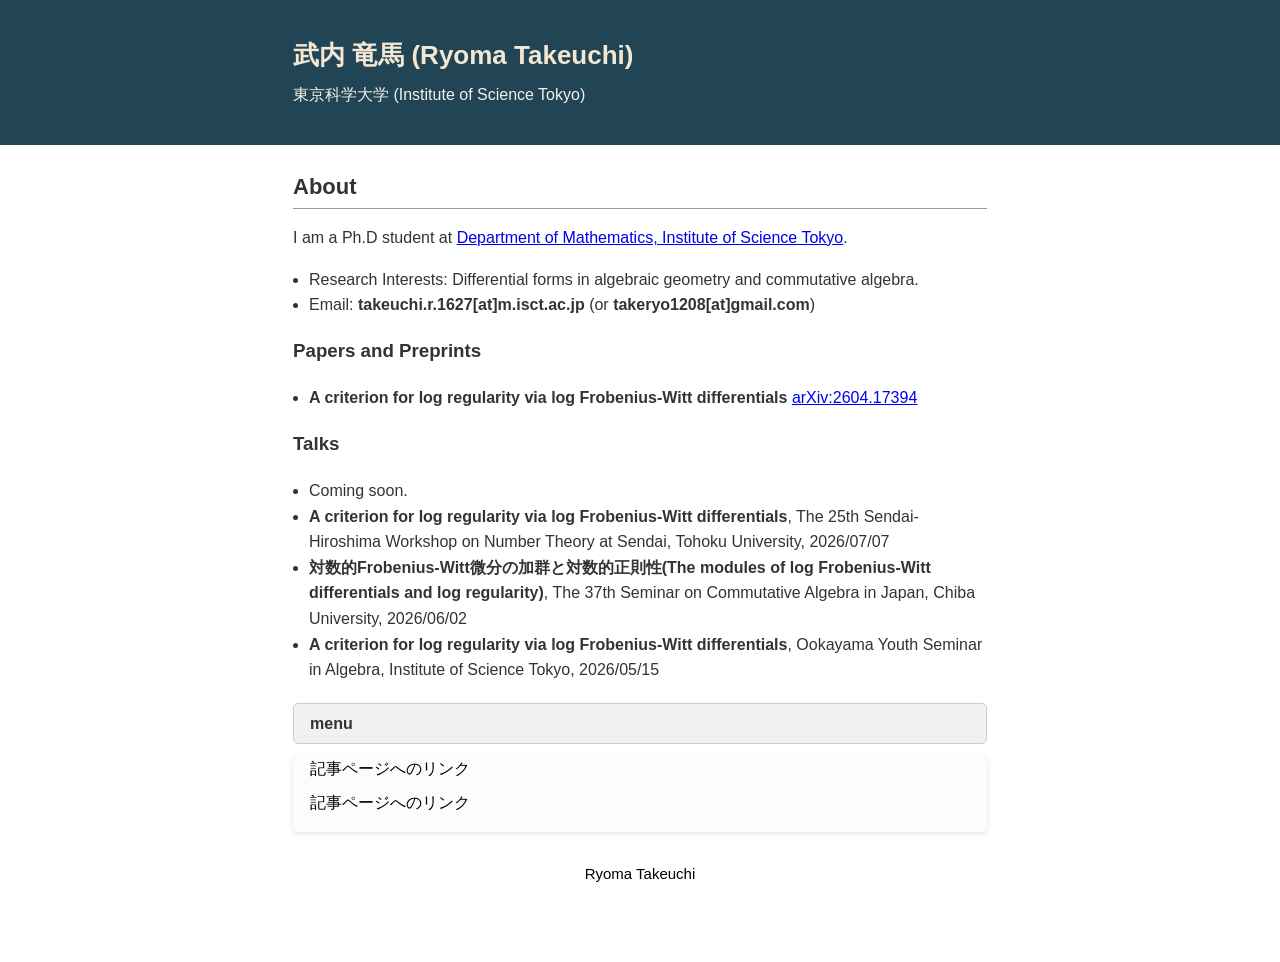
==== index.html @ dbed21d3 "Update index.html" ====
<!DOCTYPE html>
<html lang="ja">
<head>
<meta charset="UTF-8">
<title>Homepage of Ryoma Takeuchi</title>
<meta name="keywords" content="Ryoma Takeuchi, Institute of Science Tokyo, math">
<meta name="description" content="ryomataketake.github.io">
<meta name="viewport" content="width=device-width, initial-scale=1.0">
<link rel="stylesheet" href="index.css">
</head>
<body>
<div id="outer">
<header><div id="header-container"><div id="head-inner"><h1>武内 竜馬 (Ryoma Takeuchi)</h1>
<p class="description">東京科学大学 (Institute of Science Tokyo)</p></div></div>
</header>
<div id="content-wrapper">
<main>
<div id="inner">
<h2>About</h2>
<p>I am a Ph.D student at <a href="https://www.math.titech.ac.jp/">Department of Mathematics, Institute of Science Tokyo</a>.</p>
<ul>
<li>Research Interests: Differential forms in algebraic geometry and commutative algebra.</li>
<li>Email: <b>takeuchi.r.1627[at]m.isct.ac.jp</b> (or <b>takeryo1208[at]gmail.com</b>)</li>
</ul>
<h3>Papers and Preprints</h3>
<ul>
<li><b>A criterion for log regularity via log Frobenius-Witt differentials</b> <a href="https://arxiv.org/abs/2604.17394">arXiv:2604.17394</a></li>
</ul>
<h3>Talks</h3>
<ul>
<li>Coming soon.</li>
<li><b>A criterion for log regularity via log Frobenius-Witt differentials</b>, The 25th Sendai-Hiroshima Workshop on Number Theory at Sendai, Tohoku University, 2026/07/07</li>
<li><b>対数的Frobenius-Witt微分の加群と対数的正則性(The modules of log Frobenius-Witt differentials and log regularity)</b>, The 37th Seminar on Commutative Algebra in Japan, Chiba University, 2026/06/02</li>
<li><b>A criterion for log regularity via log Frobenius-Witt differentials</b>, Ookayama Youth Seminar in Algebra, Institute of Science Tokyo, 2026/05/15</li>
</ul>
</div>
</main>
<aside>
<div id="middle-inner">
<div class="side-title">menu</div>
<div class="side">
<ul>
<li>記事ページへのリンク</li>
<li>記事ページへのリンク</li>
</ul>
</div>
</div>
</aside>
</div>
<footer>Ryoma Takeuchi</footer>
</div>
</body>
</html>
---- index.css ----
@charset "UTF-8";
body {
	margin: 0;
	padding: 0;
	font-family: "游ゴシック Medium", "ヒラギノ角ゴ Pro", "Hiragino Kaku Gothic Pro", "メイリオ", "Meiryo", sans-serif;
	line-height: 1.6;
    font-size: 16px;
}
#header-container {
  margin: 0 auto;
  width: 694px;
}
header {
	background-color: #214555;
}
#head-inner {
    padding: 25px 0;
}
h1 {
	font-size: 26px;
	font-weight: bold;
	padding: 10px 0 0 0;
	margin: 0;
	color: #f3e6d2;
}
h1 a {
	font-weight: bold;
	color: #f3e6d2;
	text-decoration: none;
}
h1 a:hover {
	color: #e8f3f9;
	text-decoration: none;
}
.description {
	line-height: 1.2;
	color: #f3f2eb;
	margin: 0.5em 0 1em 0;
}
h2 {
	font-size: 22px;
	margin: 0;
	padding: 4px 0;
	border-bottom: 1px solid #999;
}
#content-wrapper {margin: 0 auto;
    width: 694px;}
main {
	color: #333;
}
#inner {
	padding: 20px 0 0 0;
}
ul {
	margin: 0 0 0 1em;
	padding: 0;
}
li {
	list-style: disc;
}
p {
	margin: 1em 0;
}
img {
	max-width: 100%;
	height: auto;
	border: 0;
}
hr {
	border-width: 1px 0 0 0;
	border-style: solid;
	border-color: #ccc;
	height: 1px;
}
a {
	font-weight: normal;
}
aside {

}
#middle-inner {
	padding: 20px 0 20px 0;
}
.side-title {
	padding: 7px 16px 7px 16px;
	background-color: #f1f1f1;
	color: #333;
	font-weight: bold;
	border: 1px solid #ccc;
	margin-bottom: 10px;
	border-radius: 5px;
}
.side {
	margin: 0 0 10px 0;
	padding: 2px 8px 8px 7px;
	background-color: #fcfcfc;
	box-shadow: 0 2px 5px rgba(0, 0, 0, 0.1);
	border-radius: 5px;
}
.side ul {
	margin: 0 0 0 10px;
	padding: 0;
}
.side li {
	list-style: none;
	margin-bottom: 0.5em;
}
.side li a {
	text-decoration: none;
	color: #214555;
}
.side li a:hover {
	text-decoration: underline;
}
footer {
	font-size: 15px;
	height: 100px;
	clear: both;
	text-align: center;
}
blockquote {
	border: 1px solid #ccc;
	padding: 5px;
	margin: 10px;
}
@media screen and (max-width: 767px) {
#header-container {
    margin: 0;
	width: 100%;
}
header {

}
#head-inner {
    padding: 25px 10px;
	background-color: #214555;
}
.description {
}
#content-wrapper {
margin: 0;
	width: 100%;}
main {
width: 100%;
	color: #333;
}
#inner {
	padding: 20px 10px 0 10px;
}
aside {
width: 100%;
}
#middle-inner {
	padding: 10px 10px 20px 10px;
}
h1 {
	font-size: 20px;
}
h2 {
	font-size: 18px;
}
h3 {
	font-size: 16px;
}
h4 {
	font-size: 14px;
}
}
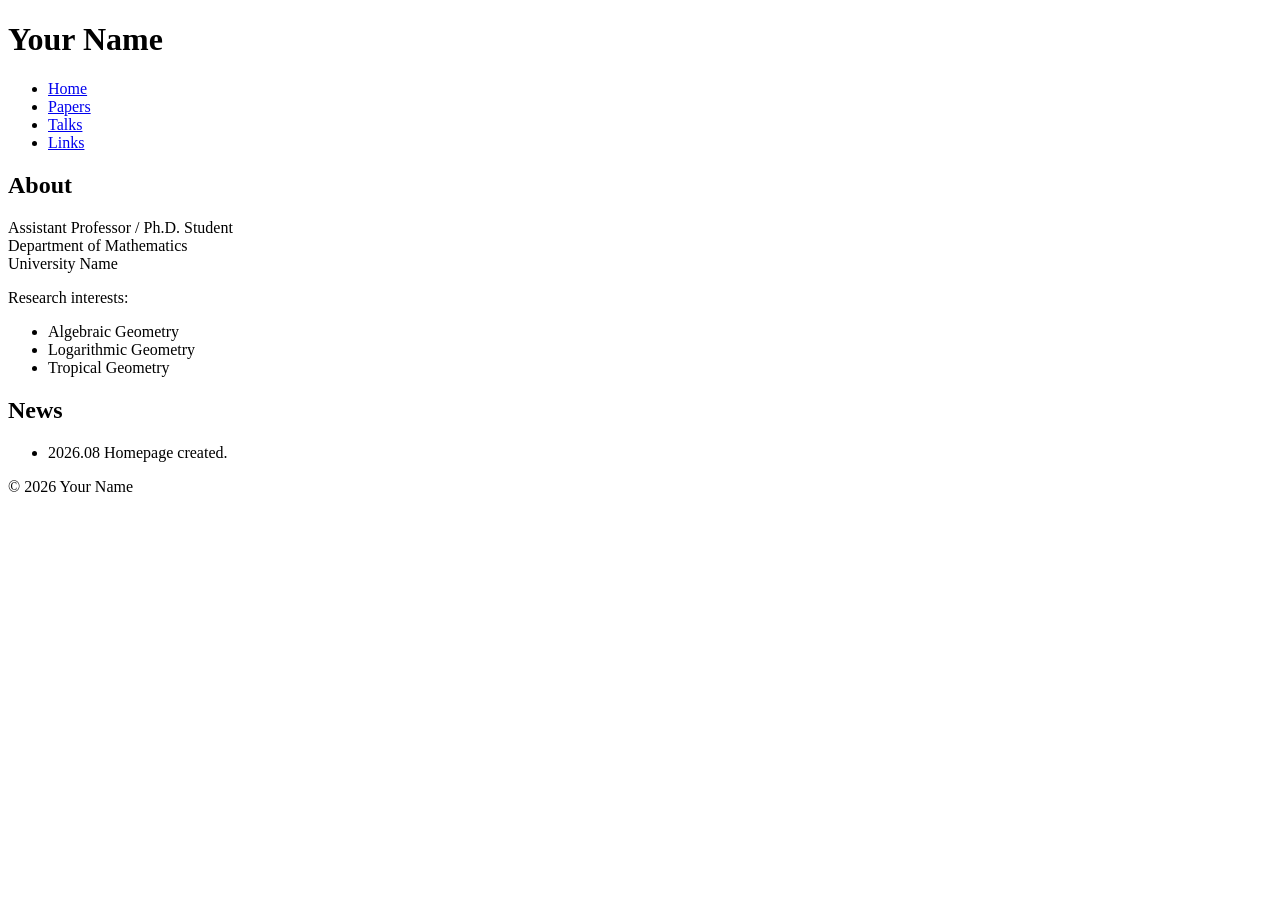
==== commit bd8c93af: "Update index.html" ====
--- a/index.html
+++ b/index.html
@@ -1,53 +1,62 @@
 <!DOCTYPE html>
-<html lang="ja">
+<html lang="en">
 <head>
-<meta charset="UTF-8">
-<title>Homepage of Ryoma Takeuchi</title>
-<meta name="keywords" content="Ryoma Takeuchi, Institute of Science Tokyo, math">
-<meta name="description" content="ryomataketake.github.io">
-<meta name="viewport" content="width=device-width, initial-scale=1.0">
-<link rel="stylesheet" href="index.css">
+    <meta charset="UTF-8">
+    <meta name="viewport" content="width=device-width, initial-scale=1.0">
+    <title>Your Name</title>
+    <link rel="stylesheet" href="style.css">
 </head>
 <body>
-<div id="outer">
-<header><div id="header-container"><div id="head-inner"><h1>武内 竜馬 (Ryoma Takeuchi)</h1>
-<p class="description">東京科学大学 (Institute of Science Tokyo)</p></div></div>
+
+<header>
+    <h1>Your Name</h1>
+    <nav>
+        <ul>
+            <li><a href="index.html">Home</a></li>
+            <li><a href="papers.html">Papers</a></li>
+            <li><a href="talks.html">Talks</a></li>
+            <li><a href="links.html">Links</a></li>
+        </ul>
+    </nav>
 </header>
-<div id="content-wrapper">
+
 <main>
-<div id="inner">
+
+<section>
 <h2>About</h2>
-<p>I am a Ph.D student at <a href="https://www.math.titech.ac.jp/">Department of Mathematics, Institute of Science Tokyo</a>.</p>
+
+<p>
+Assistant Professor / Ph.D. Student<br>
+Department of Mathematics<br>
+University Name
+</p>
+
+<p>
+Research interests:
+</p>
+
 <ul>
-<li>Research Interests: Differential forms in algebraic geometry and commutative algebra.</li>
-<li>Email: <b>takeuchi.r.1627[at]m.isct.ac.jp</b> (or <b>takeryo1208[at]gmail.com</b>)</li>
+    <li>Algebraic Geometry</li>
+    <li>Logarithmic Geometry</li>
+    <li>Tropical Geometry</li>
 </ul>
-<h3>Papers and Preprints</h3>
+
+</section>
+
+<section>
+<h2>News</h2>
+
 <ul>
-<li><b>A criterion for log regularity via log Frobenius-Witt differentials</b> <a href="https://arxiv.org/abs/2604.17394">arXiv:2604.17394</a></li>
+    <li>2026.08 Homepage created.</li>
 </ul>
-<h3>Talks</h3>
-<ul>
-<li>Coming soon.</li>
-<li><b>A criterion for log regularity via log Frobenius-Witt differentials</b>, The 25th Sendai-Hiroshima Workshop on Number Theory at Sendai, Tohoku University, 2026/07/07</li>
-<li><b>対数的Frobenius-Witt微分の加群と対数的正則性(The modules of log Frobenius-Witt differentials and log regularity)</b>, The 37th Seminar on Commutative Algebra in Japan, Chiba University, 2026/06/02</li>
-<li><b>A criterion for log regularity via log Frobenius-Witt differentials</b>, Ookayama Youth Seminar in Algebra, Institute of Science Tokyo, 2026/05/15</li>
-</ul>
-</div>
+
+</section>
+
 </main>
-<aside>
-<div id="middle-inner">
-<div class="side-title">menu</div>
-<div class="side">
-<ul>
-<li>記事ページへのリンク</li>
-<li>記事ページへのリンク</li>
-</ul>
-</div>
-</div>
-</aside>
-</div>
-<footer>Ryoma Takeuchi</footer>
-</div>
+
+<footer>
+    © 2026 Your Name
+</footer>
+
 </body>
 </html>
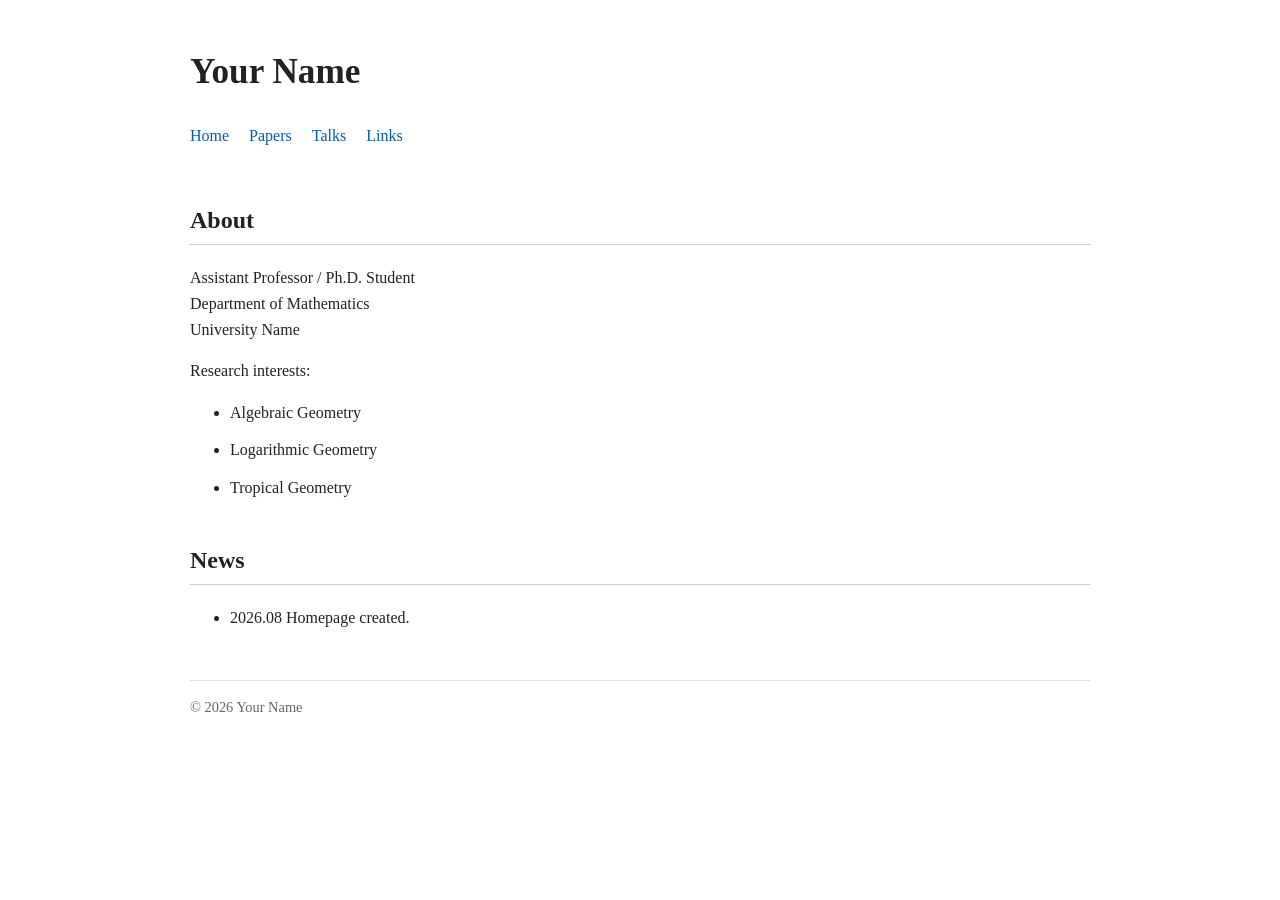
==== commit 96a4dace: "Update index.html" ====
--- a/index.html
+++ b/index.html
@@ -4,7 +4,7 @@
     <meta charset="UTF-8">
     <meta name="viewport" content="width=device-width, initial-scale=1.0">
     <title>Your Name</title>
-    <link rel="stylesheet" href="style.css">
+    <link rel="stylesheet" href="index.css">
 </head>
 <body>
 
--- a/index.css
+++ b/index.css
@@ -0,0 +1,51 @@
+body{
+    font-family: Georgia, serif;
+    max-width: 900px;
+    margin: auto;
+    padding: 20px;
+    line-height: 1.6;
+    background: white;
+    color: #222;
+}
+
+header{
+    margin-bottom:40px;
+}
+
+nav ul{
+    display:flex;
+    gap:20px;
+    list-style:none;
+    padding:0;
+}
+
+nav a{
+    text-decoration:none;
+    color:#005bbb;
+}
+
+nav a:hover{
+    text-decoration:underline;
+}
+
+h1{
+    font-size:2.2em;
+}
+
+h2{
+    border-bottom:1px solid #ccc;
+    padding-bottom:5px;
+    margin-top:40px;
+}
+
+footer{
+    margin-top:50px;
+    border-top:1px solid #ddd;
+    padding-top:15px;
+    color:#666;
+    font-size:0.9em;
+}
+
+li{
+    margin-bottom:12px;
+}
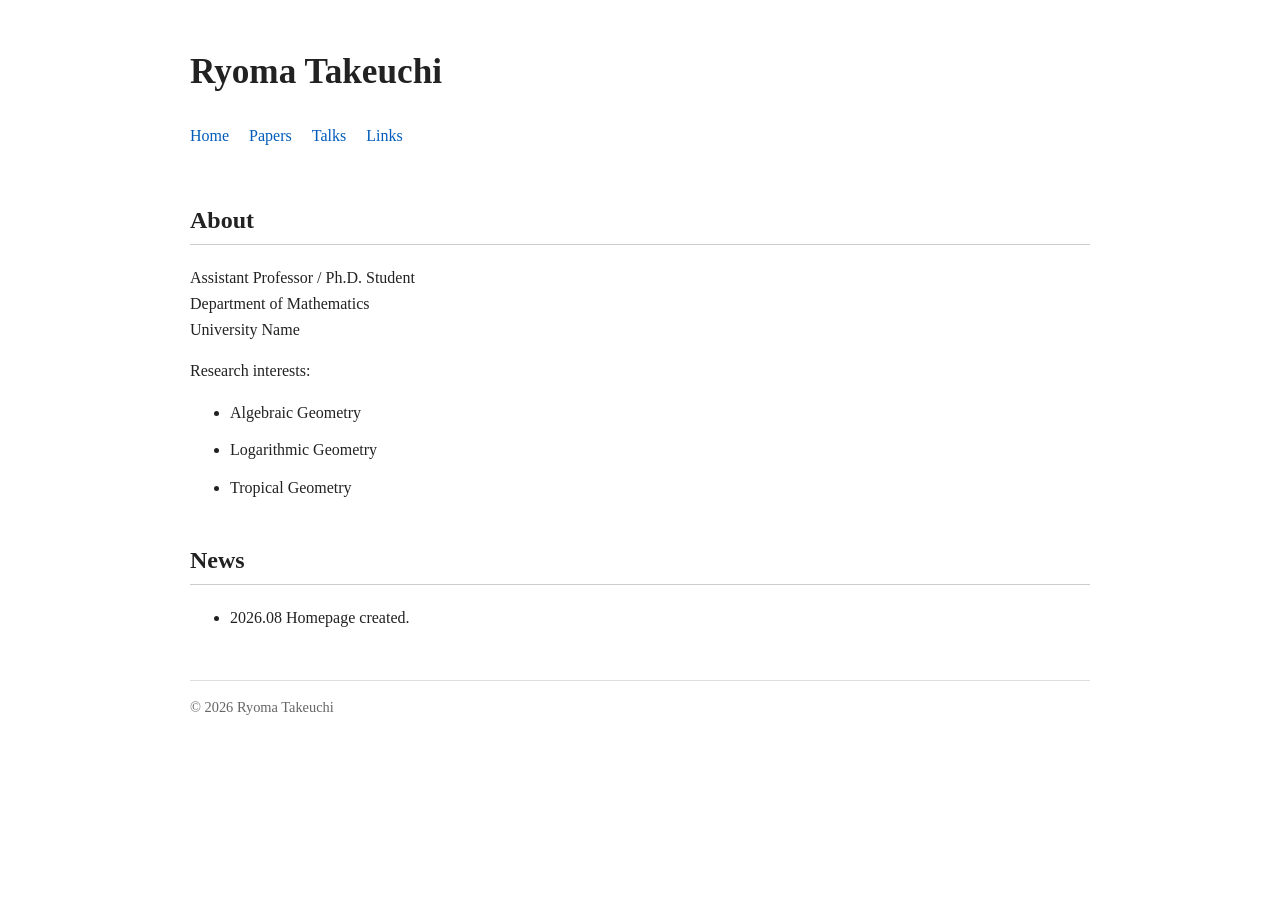
==== commit c2a860f1: "Update index.html" ====
--- a/index.html
+++ b/index.html
@@ -3,13 +3,13 @@
 <head>
     <meta charset="UTF-8">
     <meta name="viewport" content="width=device-width, initial-scale=1.0">
-    <title>Your Name</title>
-    <link rel="stylesheet" href="index.css">
+    <title>Ryoma Takeuchi</title>
+    <link rel="stylesheet" href="style.css">
 </head>
 <body>
 
 <header>
-    <h1>Your Name</h1>
+    <h1>Ryoma Takeuchi</h1>
     <nav>
         <ul>
             <li><a href="index.html">Home</a></li>
@@ -55,7 +55,7 @@
 </main>
 
 <footer>
-    © 2026 Your Name
+    © 2026 Ryoma Takeuchi
 </footer>
 
 </body>
--- a/style.css
+++ b/style.css
@@ -0,0 +1,51 @@
+body{
+    font-family: Georgia, serif;
+    max-width: 900px;
+    margin: auto;
+    padding: 20px;
+    line-height: 1.6;
+    background: white;
+    color: #222;
+}
+
+header{
+    margin-bottom:40px;
+}
+
+nav ul{
+    display:flex;
+    gap:20px;
+    list-style:none;
+    padding:0;
+}
+
+nav a{
+    text-decoration:none;
+    color:#005bbb;
+}
+
+nav a:hover{
+    text-decoration:underline;
+}
+
+h1{
+    font-size:2.2em;
+}
+
+h2{
+    border-bottom:1px solid #ccc;
+    padding-bottom:5px;
+    margin-top:40px;
+}
+
+footer{
+    margin-top:50px;
+    border-top:1px solid #ddd;
+    padding-top:15px;
+    color:#666;
+    font-size:0.9em;
+}
+
+li{
+    margin-bottom:12px;
+}
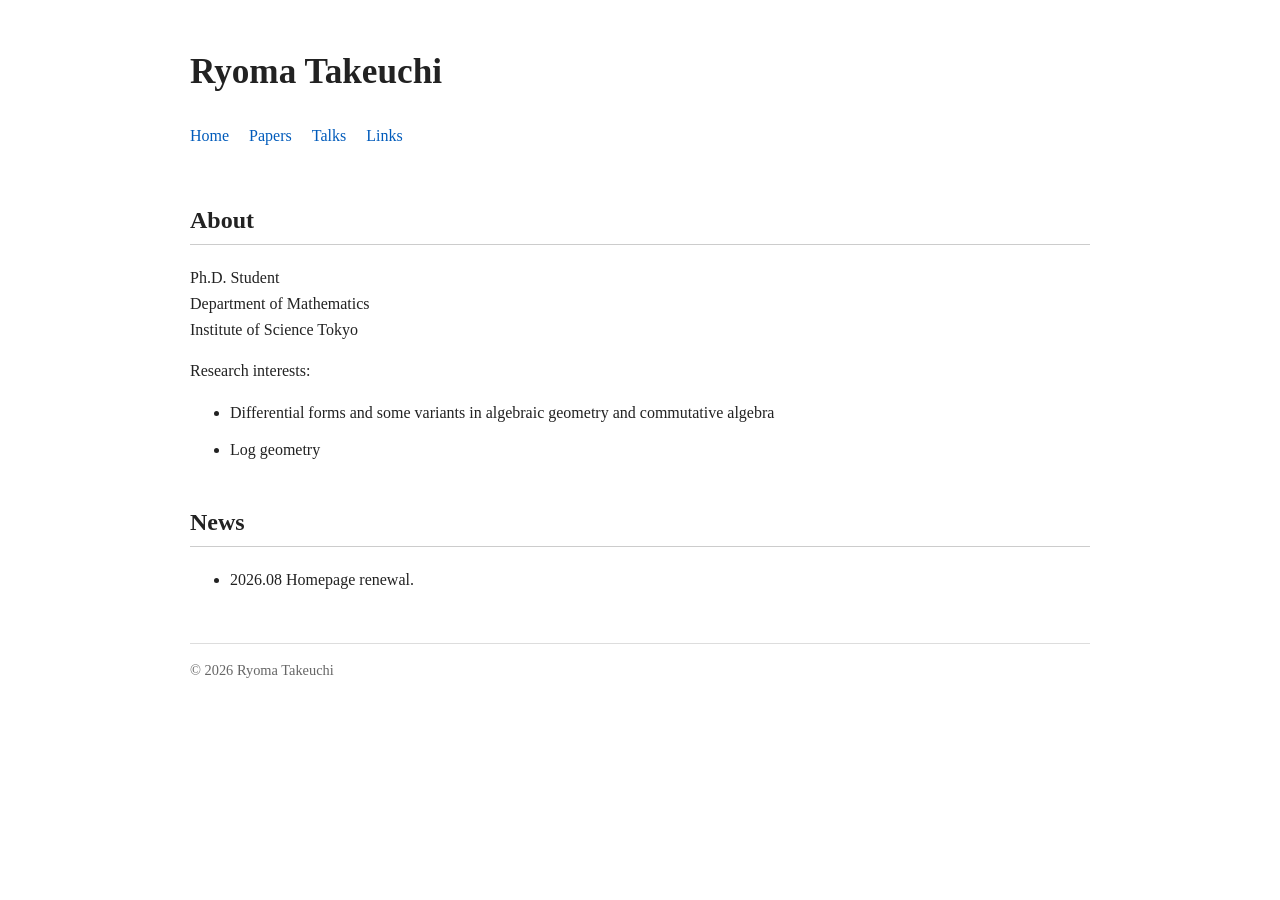
==== commit bfe37e12: "Update index.html" ====
--- a/index.html
+++ b/index.html
@@ -26,9 +26,9 @@
 <h2>About</h2>
 
 <p>
-Assistant Professor / Ph.D. Student<br>
+Ph.D. Student<br>
 Department of Mathematics<br>
-University Name
+Institute of Science Tokyo
 </p>
 
 <p>
@@ -36,9 +36,8 @@
 </p>
 
 <ul>
-    <li>Algebraic Geometry</li>
-    <li>Logarithmic Geometry</li>
-    <li>Tropical Geometry</li>
+    <li>Differential forms and some variants in algebraic geometry and commutative algebra</li>
+    <li>Log geometry</li>
 </ul>
 
 </section>
@@ -47,7 +46,7 @@
 <h2>News</h2>
 
 <ul>
-    <li>2026.08 Homepage created.</li>
+    <li>2026.08 Homepage renewal.</li>
 </ul>
 
 </section>
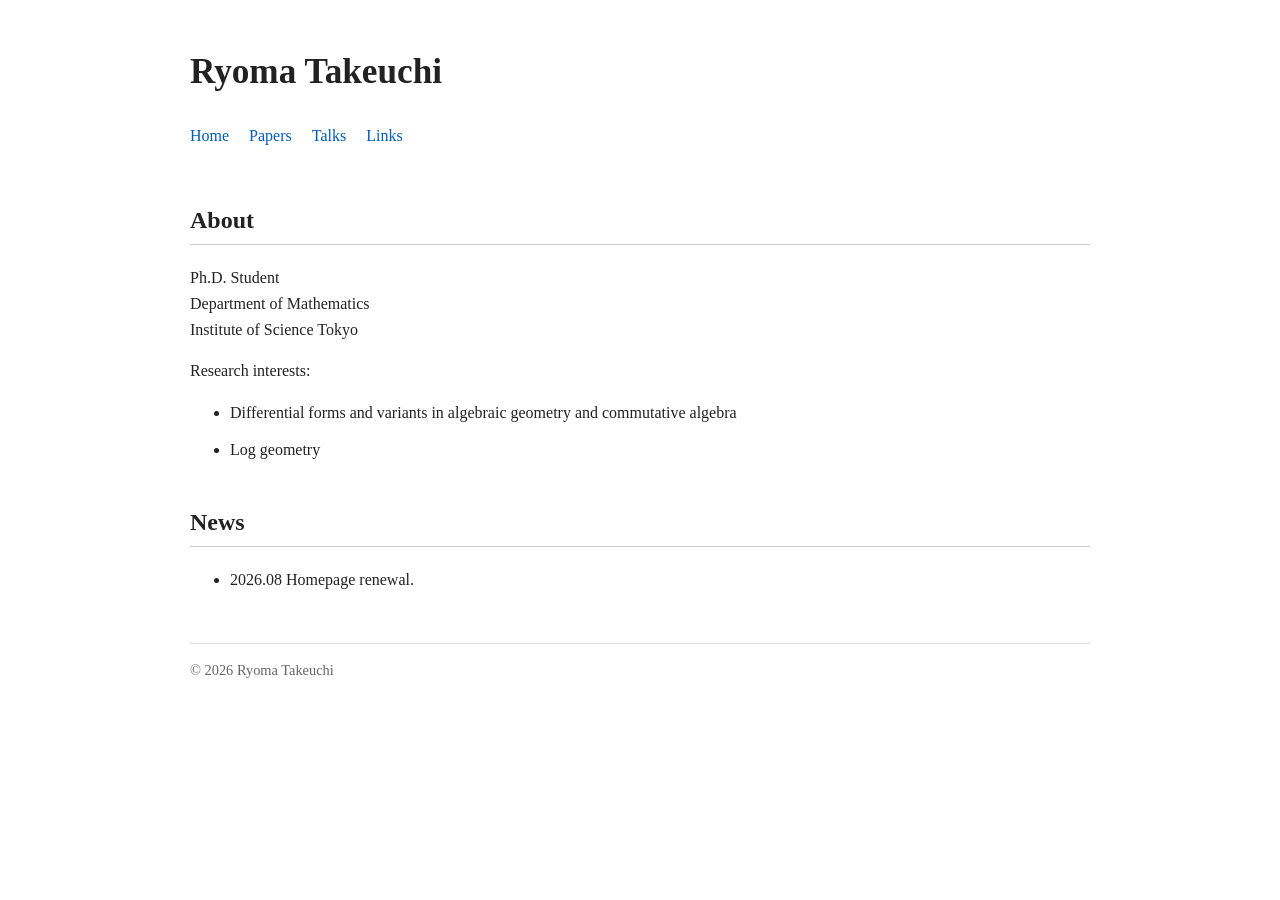
==== commit dc88bbdc: "Update index.html" ====
--- a/index.html
+++ b/index.html
@@ -36,7 +36,7 @@
 </p>
 
 <ul>
-    <li>Differential forms and some variants in algebraic geometry and commutative algebra</li>
+    <li>Differential forms and variants in algebraic geometry and commutative algebra</li>
     <li>Log geometry</li>
 </ul>
 
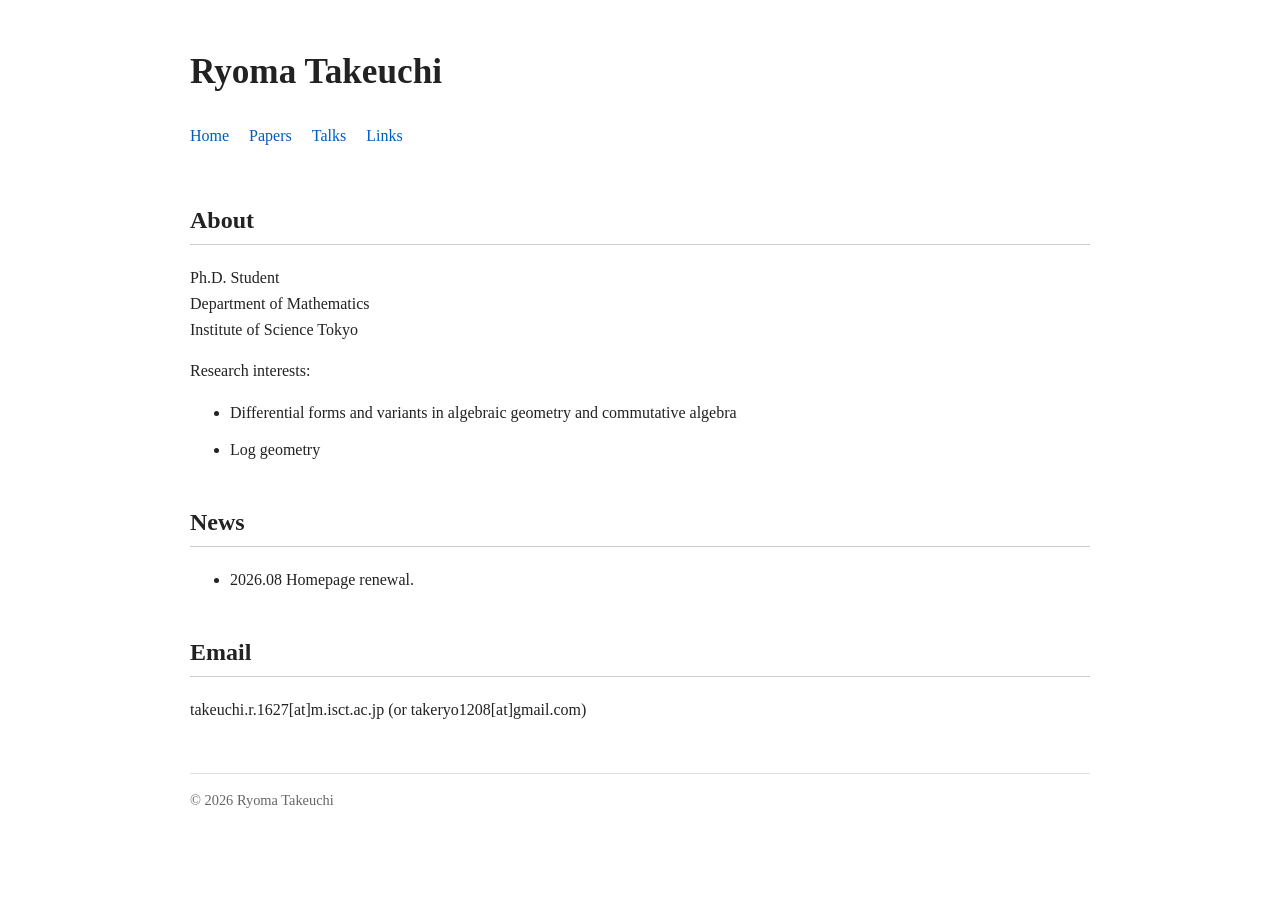
==== commit 674795dc: "Update index.html" ====
--- a/index.html
+++ b/index.html
@@ -51,6 +51,12 @@
 
 </section>
 
+<section>
+<h2>Email</h2>
+
+<p>takeuchi.r.1627[at]m.isct.ac.jp (or takeryo1208[at]gmail.com)</p>
+</section>
+
 </main>
 
 <footer>
